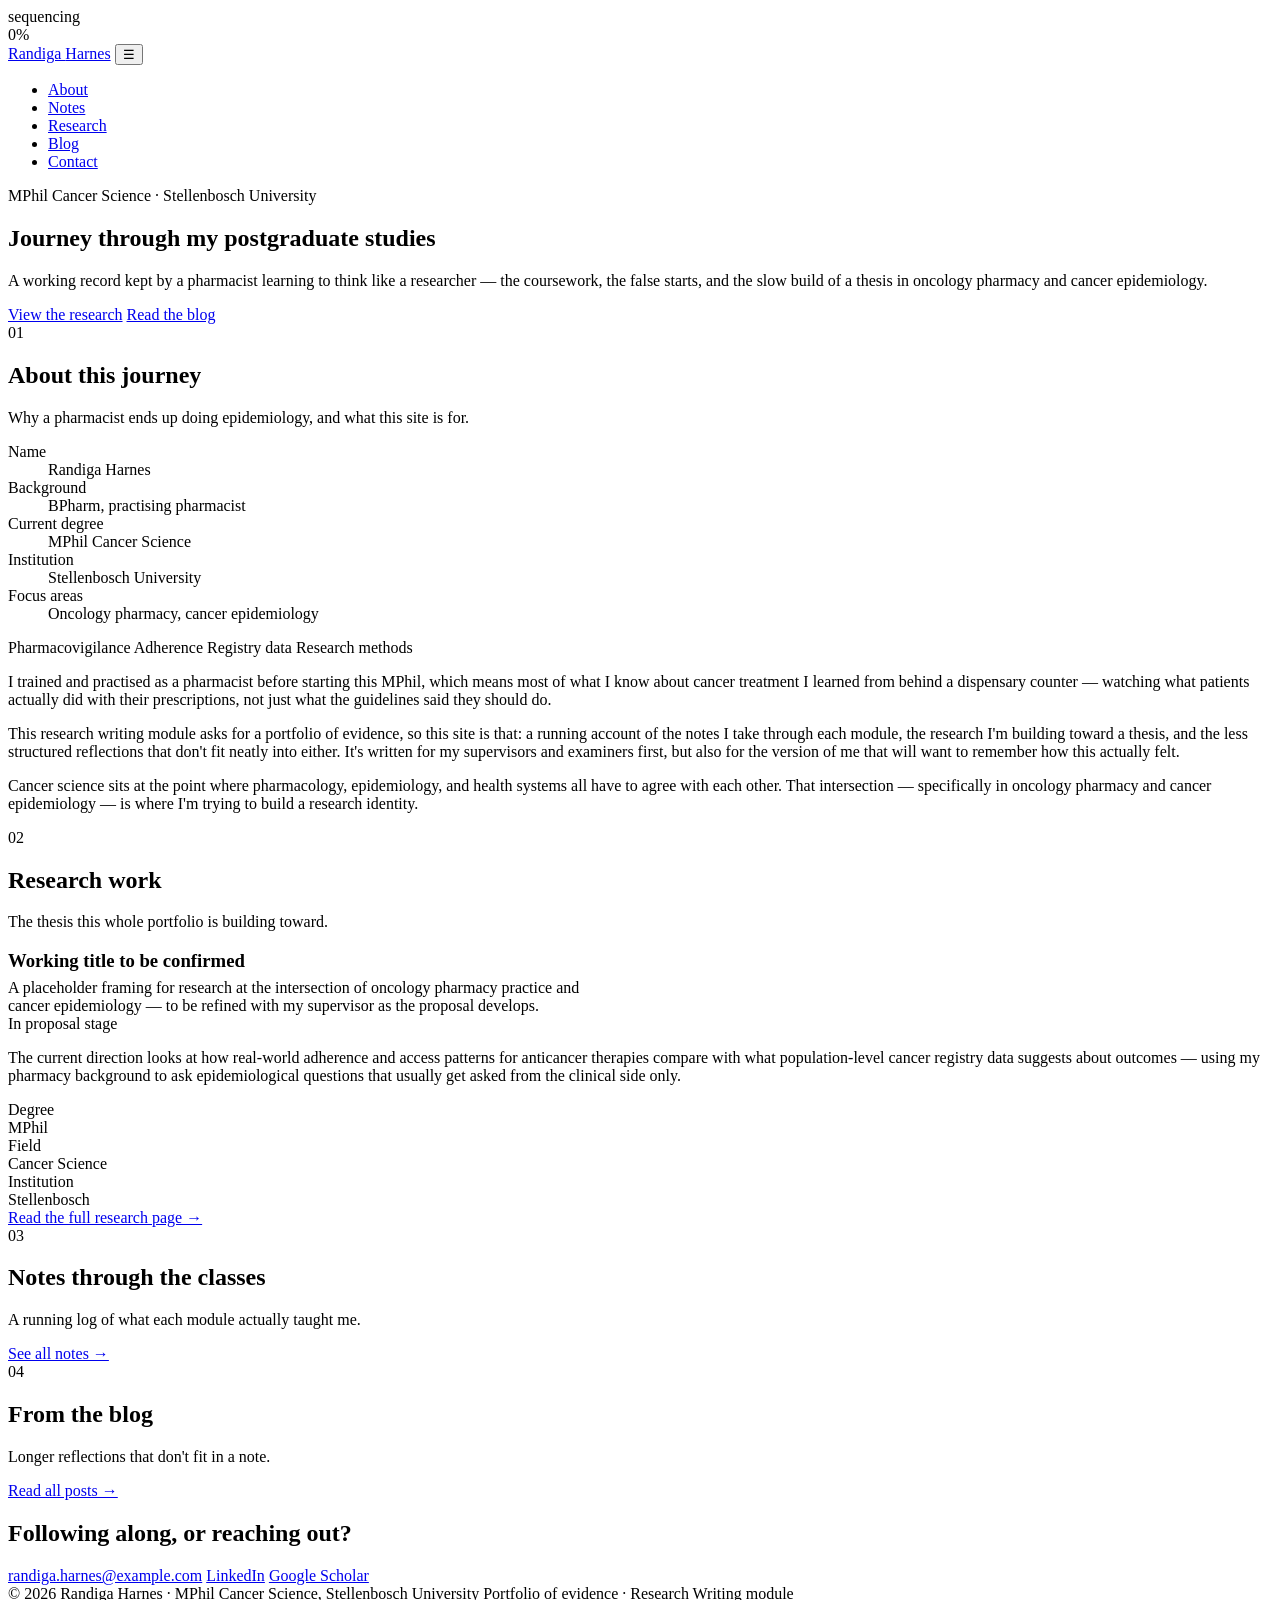
==== index.html @ 8211f6f6 "Create index.html for personal portfolio website This HTML file serves as the main structure for a p" ====
<!DOCTYPE html>
<html lang="en">
<head>
<meta charset="UTF-8">
<meta name="viewport" content="width=device-width, initial-scale=1">
<title>Journey Through my Postgraduate Studies — Randiga Harnes</title>
<meta name="description" content="A pharmacist's research journal through an MPhil in Cancer Science at Stellenbosch University — notes, research, and reflections on oncology and epidemiology.">
<link rel="preconnect" href="https://fonts.googleapis.com">
<link rel="preconnect" href="https://fonts.gstatic.com" crossorigin>
<link href="https://fonts.googleapis.com/css2?family=Fraunces:opsz,wght@9..144,500;9..144,600;9..144,700&family=Inter:wght@400;500;600&display=swap" rel="stylesheet">
<link rel="stylesheet" href="assets/css/style.css">
</head>
<body>

<div class="hero-loader">
  <div class="loader-label">sequencing</div>
  <div class="loader-track"><div class="loader-fill"></div></div>
  <div class="loader-pct">0%</div>
</div>

<header class="site-nav">
  <div class="nav-row">
    <a class="nav-brand" href="index.html">Randiga <span>Harnes</span></a>
    <button class="nav-toggle" aria-label="Toggle navigation">&#9776;</button>
    <ul class="nav-links">
      <li><a href="index.html#about">About</a></li>
      <li><a href="notes.html">Notes</a></li>
      <li><a href="research.html">Research</a></li>
      <li><a href="blog.html">Blog</a></li>
      <li><a href="index.html#contact">Contact</a></li>
    </ul>
  </div>
</header>

<main>

  <!-- ================= HERO ================= -->
  <section class="hero" id="hero">
    <div class="wrap">
      <div class="hero-eyebrow">MPhil Cancer Science &middot; Stellenbosch University</div>
      <h1>Journey through my <span class="ac">postgraduate</span> studies</h1>
      <p class="lede">A working record kept by a pharmacist learning to think like a researcher — the coursework, the false starts, and the slow build of a thesis in oncology pharmacy and cancer epidemiology.</p>
      <div class="hero-cta">
        <a class="btn btn-solid" href="research.html">View the research</a>
        <a class="btn btn-ghost" href="blog.html">Read the blog</a>
      </div>
    </div>
  </section>

  <!-- ================= ABOUT ================= -->
  <section class="section" id="about">
    <div class="wrap">
      <div class="section-head">
        <div>
          <span class="num">01</span>
          <h2>About this journey</h2>
        </div>
        <p class="desc">Why a pharmacist ends up doing epidemiology, and what this site is for.</p>
      </div>

      <div class="about-grid">
        <div class="about-card">
          <dl>
            <div class="row"><dt>Name</dt><dd>Randiga Harnes</dd></div>
            <div class="row"><dt>Background</dt><dd>BPharm, practising pharmacist</dd></div>
            <div class="row"><dt>Current degree</dt><dd>MPhil Cancer Science</dd></div>
            <div class="row"><dt>Institution</dt><dd>Stellenbosch University</dd></div>
            <div class="row"><dt>Focus areas</dt><dd>Oncology pharmacy, cancer epidemiology</dd></div>
          </dl>
          <div class="pill-row">
            <span class="pill">Pharmacovigilance</span>
            <span class="pill">Adherence</span>
            <span class="pill">Registry data</span>
            <span class="pill">Research methods</span>
          </div>
        </div>

        <div>
          <p>I trained and practised as a pharmacist before starting this MPhil, which means most of what I know about cancer treatment I learned from behind a dispensary counter — watching what patients actually did with their prescriptions, not just what the guidelines said they should do.</p>
          <p>This research writing module asks for a portfolio of evidence, so this site is that: a running account of the notes I take through each module, the research I'm building toward a thesis, and the less structured reflections that don't fit neatly into either. It's written for my supervisors and examiners first, but also for the version of me that will want to remember how this actually felt.</p>
          <p>Cancer science sits at the point where pharmacology, epidemiology, and health systems all have to agree with each other. That intersection — specifically in oncology pharmacy and cancer epidemiology — is where I'm trying to build a research identity.</p>
        </div>
      </div>
    </div>
  </section>

  <!-- ================= RESEARCH PREVIEW ================= -->
  <section class="section" id="research">
    <div class="wrap">
      <div class="section-head">
        <div>
          <span class="num">02</span>
          <h2>Research work</h2>
        </div>
        <p class="desc">The thesis this whole portfolio is building toward.</p>
      </div>

      <div class="research-block">
        <div class="research-top">
          <div>
            <h3 style="margin-bottom:0.4rem;">Working title to be confirmed</h3>
            <p style="color:var(--text-muted);margin:0;max-width:36em;">A placeholder framing for research at the intersection of oncology pharmacy practice and cancer epidemiology — to be refined with my supervisor as the proposal develops.</p>
          </div>
          <span class="research-status">In proposal stage</span>
        </div>
        <p>The current direction looks at how real-world adherence and access patterns for anticancer therapies compare with what population-level cancer registry data suggests about outcomes — using my pharmacy background to ask epidemiological questions that usually get asked from the clinical side only.</p>
        <div class="research-facts">
          <div>
            <div class="fact-label">Degree</div>
            <div class="fact-val">MPhil</div>
          </div>
          <div>
            <div class="fact-label">Field</div>
            <div class="fact-val">Cancer Science</div>
          </div>
          <div>
            <div class="fact-label">Institution</div>
            <div class="fact-val">Stellenbosch</div>
          </div>
        </div>
      </div>
      <div class="view-all"><a class="btn btn-ghost" href="research.html">Read the full research page &rarr;</a></div>
    </div>
  </section>

  <!-- ================= NOTES PREVIEW ================= -->
  <section class="section" id="notes">
    <div class="wrap">
      <div class="section-head">
        <div>
          <span class="num">03</span>
          <h2>Notes through the classes</h2>
        </div>
        <p class="desc">A running log of what each module actually taught me.</p>
      </div>
      <div class="timeline" id="notes-preview"></div>
      <div class="view-all"><a class="btn btn-ghost" href="notes.html">See all notes &rarr;</a></div>
    </div>
  </section>

  <!-- ================= BLOG PREVIEW ================= -->
  <section class="section" id="blog">
    <div class="wrap">
      <div class="section-head">
        <div>
          <span class="num">04</span>
          <h2>From the blog</h2>
        </div>
        <p class="desc">Longer reflections that don't fit in a note.</p>
      </div>
      <div class="card-grid" id="blog-preview"></div>
      <div class="view-all"><a class="btn btn-ghost" href="blog.html">Read all posts &rarr;</a></div>
    </div>
  </section>

</main>

<footer class="site-footer" id="contact">
  <div class="wrap">
    <div class="footer-grid">
      <h2>Following along, or reaching out?</h2>
      <div class="footer-links">
        <a href="mailto:randiga.harnes@example.com">randiga.harnes@example.com</a>
        <a href="https://linkedin.com" target="_blank" rel="noopener">LinkedIn</a>
        <a href="https://scholar.google.com" target="_blank" rel="noopener">Google Scholar</a>
      </div>
    </div>
    <div class="footer-bottom">
      <span>&copy; 2026 Randiga Harnes &middot; MPhil Cancer Science, Stellenbosch University</span>
      <span>Portfolio of evidence &middot; Research Writing module</span>
    </div>
  </div>
</footer>

<script src="assets/js/main.js"></script>
<script>
  loadIndex('data/notes.json',
    (notes) => renderNotesTimeline(document.getElementById('notes-preview'), notes, { limit: 3, linkPrefix: 'notes/' }),
    () => renderEmpty(document.getElementById('notes-preview'), 'notes')
  );
  loadIndex('data/posts.json',
    (posts) => renderPostCards(document.getElementById('blog-preview'), posts, { limit: 3, linkPrefix: 'blog/' }),
    () => renderEmpty(document.getElementById('blog-preview'), 'posts')
  );
</script>
</body>
</html>
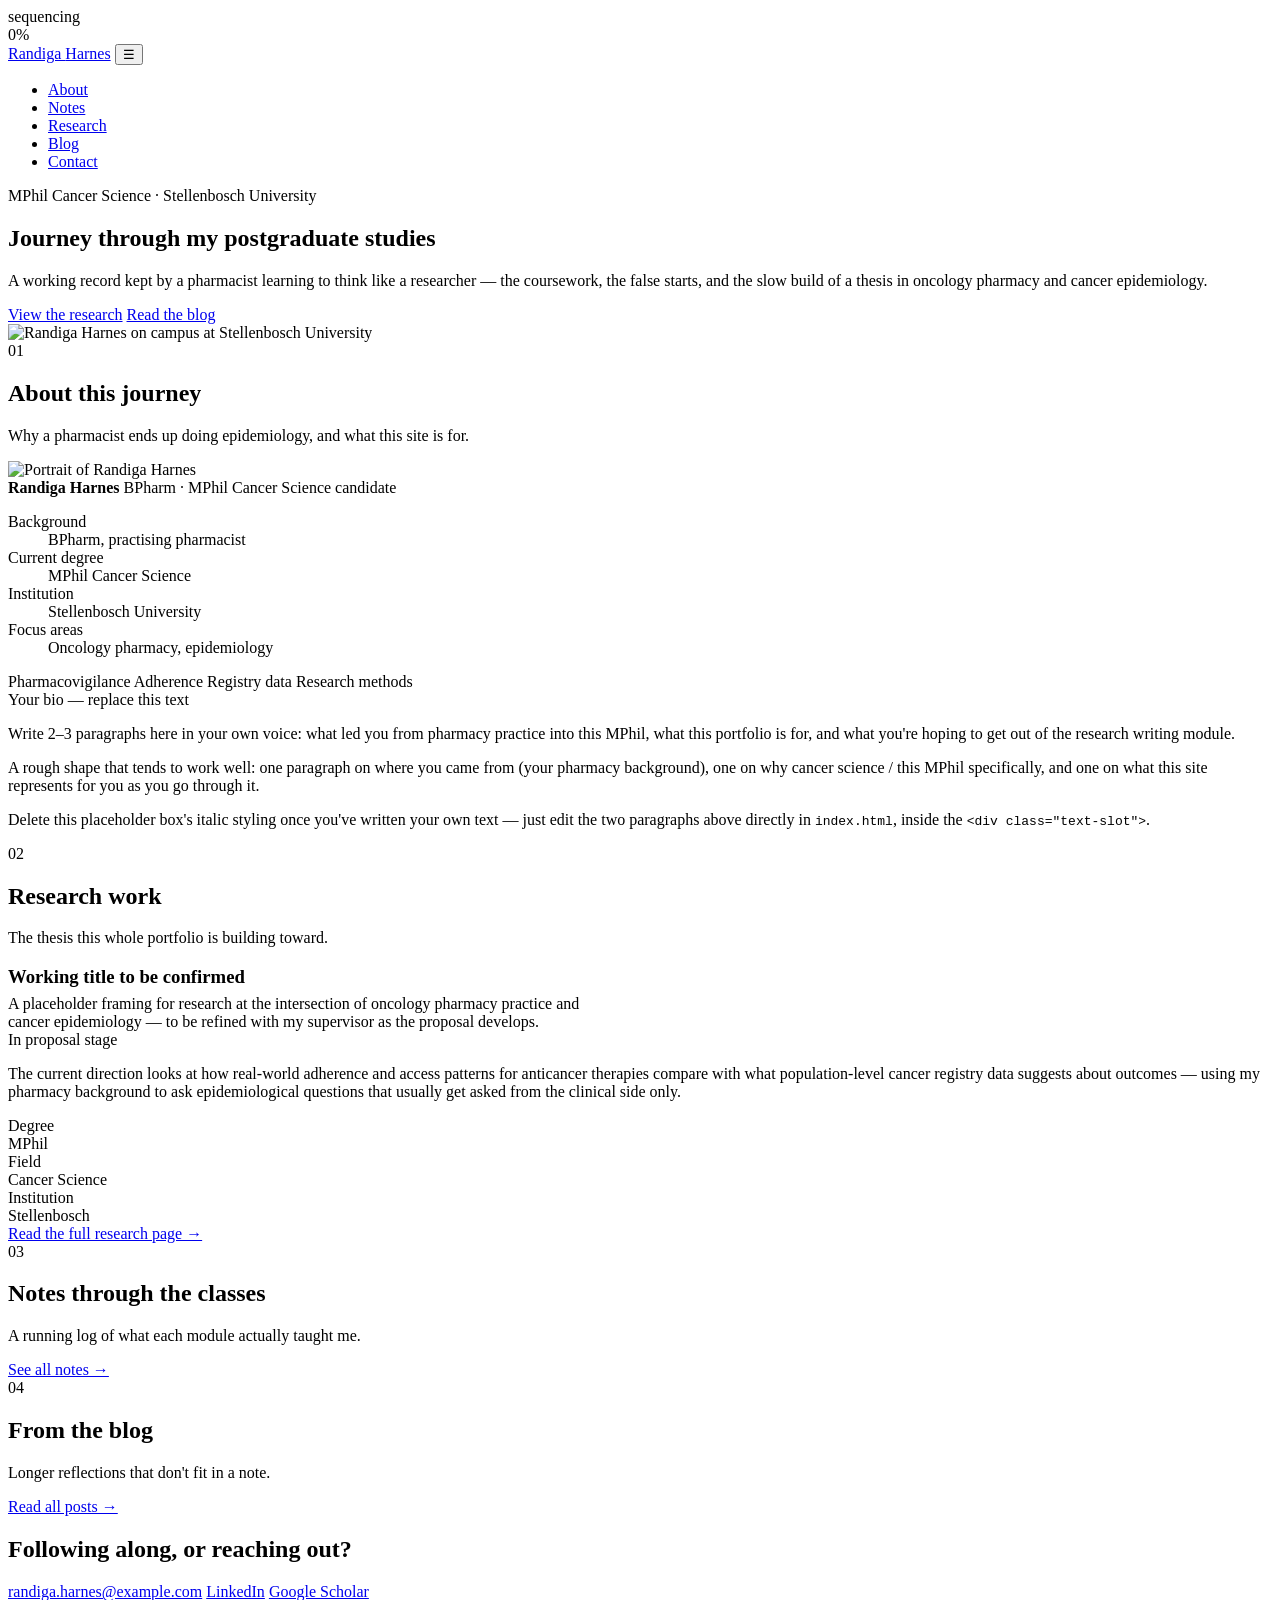
==== commit f170116b: "Add files via upload" ====
--- a/index.html
+++ b/index.html
@@ -37,12 +37,17 @@
   <!-- ================= HERO ================= -->
   <section class="hero" id="hero">
     <div class="wrap">
-      <div class="hero-eyebrow">MPhil Cancer Science &middot; Stellenbosch University</div>
-      <h1>Journey through my <span class="ac">postgraduate</span> studies</h1>
-      <p class="lede">A working record kept by a pharmacist learning to think like a researcher — the coursework, the false starts, and the slow build of a thesis in oncology pharmacy and cancer epidemiology.</p>
-      <div class="hero-cta">
-        <a class="btn btn-solid" href="research.html">View the research</a>
-        <a class="btn btn-ghost" href="blog.html">Read the blog</a>
+      <div class="hero-text">
+        <div class="hero-eyebrow">MPhil Cancer Science &middot; Stellenbosch University</div>
+        <h1>Journey through my <span class="ac">postgraduate</span> studies</h1>
+        <p class="lede">A working record kept by a pharmacist learning to think like a researcher — the coursework, the false starts, and the slow build of a thesis in oncology pharmacy and cancer epidemiology.</p>
+        <div class="hero-cta">
+          <a class="btn btn-solid" href="research.html">View the research</a>
+          <a class="btn btn-ghost" href="blog.html">Read the blog</a>
+        </div>
+      </div>
+      <div class="hero-visual">
+        <img src="assets/img/portrait-campus.jpg" alt="Randiga Harnes on campus at Stellenbosch University">
       </div>
     </div>
   </section>
@@ -59,26 +64,35 @@
       </div>
 
       <div class="about-grid">
-        <div class="about-card">
-          <dl>
-            <div class="row"><dt>Name</dt><dd>Randiga Harnes</dd></div>
-            <div class="row"><dt>Background</dt><dd>BPharm, practising pharmacist</dd></div>
-            <div class="row"><dt>Current degree</dt><dd>MPhil Cancer Science</dd></div>
-            <div class="row"><dt>Institution</dt><dd>Stellenbosch University</dd></div>
-            <div class="row"><dt>Focus areas</dt><dd>Oncology pharmacy, cancer epidemiology</dd></div>
-          </dl>
-          <div class="pill-row">
-            <span class="pill">Pharmacovigilance</span>
-            <span class="pill">Adherence</span>
-            <span class="pill">Registry data</span>
-            <span class="pill">Research methods</span>
-          </div>
-        </div>
-
-        <div>
-          <p>I trained and practised as a pharmacist before starting this MPhil, which means most of what I know about cancer treatment I learned from behind a dispensary counter — watching what patients actually did with their prescriptions, not just what the guidelines said they should do.</p>
-          <p>This research writing module asks for a portfolio of evidence, so this site is that: a running account of the notes I take through each module, the research I'm building toward a thesis, and the less structured reflections that don't fit neatly into either. It's written for my supervisors and examiners first, but also for the version of me that will want to remember how this actually felt.</p>
-          <p>Cancer science sits at the point where pharmacology, epidemiology, and health systems all have to agree with each other. That intersection — specifically in oncology pharmacy and cancer epidemiology — is where I'm trying to build a research identity.</p>
+        <div>
+          <div class="about-photo">
+            <img src="assets/img/portrait-formal.jpg" alt="Portrait of Randiga Harnes">
+            <div class="about-photo-caption">
+              <strong>Randiga Harnes</strong>
+              BPharm &middot; MPhil Cancer Science candidate
+            </div>
+          </div>
+          <div class="about-card">
+            <dl>
+              <div class="row"><dt>Background</dt><dd>BPharm, practising pharmacist</dd></div>
+              <div class="row"><dt>Current degree</dt><dd>MPhil Cancer Science</dd></div>
+              <div class="row"><dt>Institution</dt><dd>Stellenbosch University</dd></div>
+              <div class="row"><dt>Focus areas</dt><dd>Oncology pharmacy, epidemiology</dd></div>
+            </dl>
+            <div class="pill-row">
+              <span class="pill">Pharmacovigilance</span>
+              <span class="pill">Adherence</span>
+              <span class="pill">Registry data</span>
+              <span class="pill">Research methods</span>
+            </div>
+          </div>
+        </div>
+
+        <div class="text-slot">
+          <span class="slot-label">Your bio &mdash; replace this text</span>
+          <p>Write 2&ndash;3 paragraphs here in your own voice: what led you from pharmacy practice into this MPhil, what this portfolio is for, and what you're hoping to get out of the research writing module.</p>
+          <p>A rough shape that tends to work well: one paragraph on where you came from (your pharmacy background), one on why cancer science / this MPhil specifically, and one on what this site represents for you as you go through it.</p>
+          <p>Delete this placeholder box's italic styling once you've written your own text &mdash; just edit the two paragraphs above directly in <code>index.html</code>, inside the <code>&lt;div class="text-slot"&gt;</code>.</p>
         </div>
       </div>
     </div>
